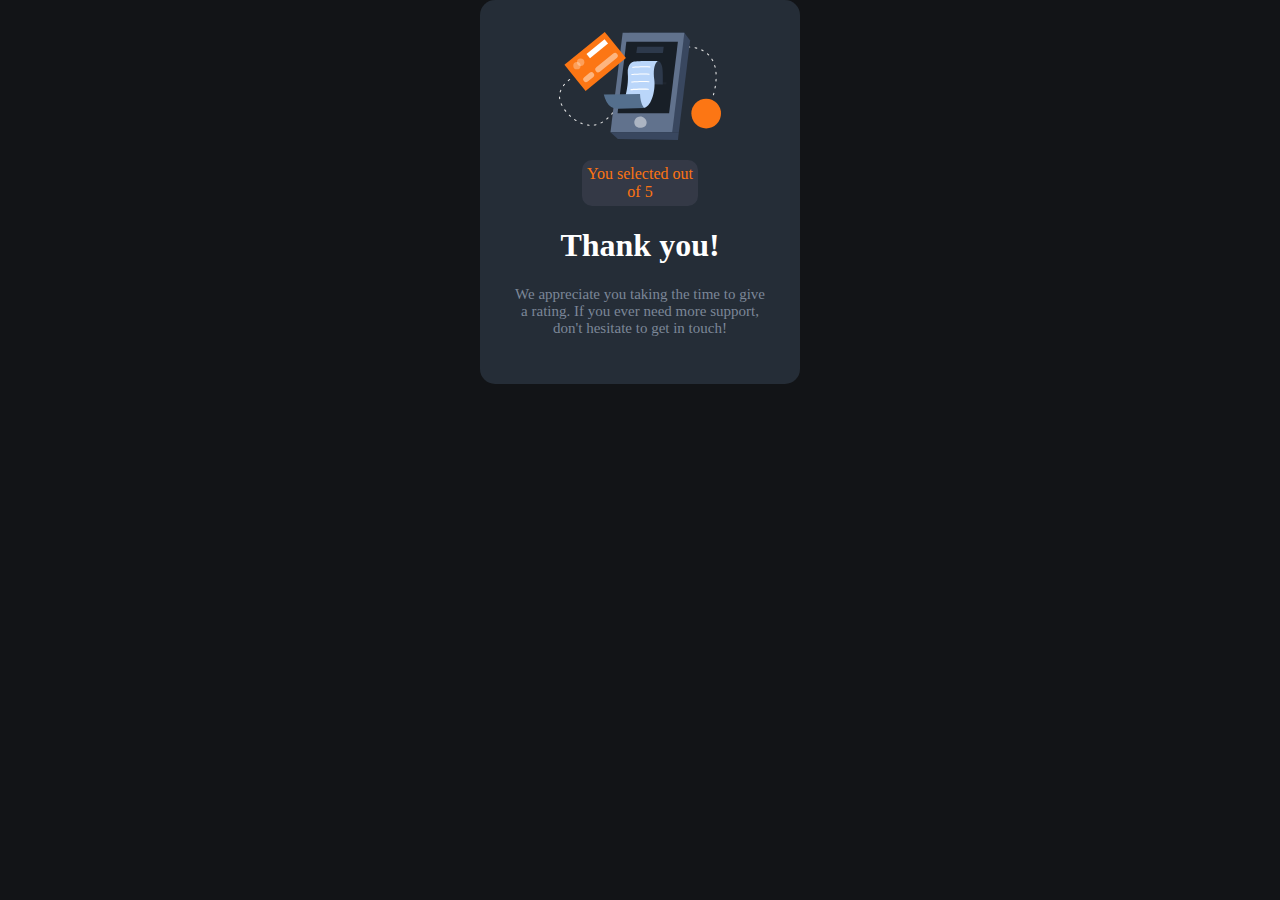
==== indexv2.html @ a54f667c "actualizacion v2" ====
<!DOCTYPE html>
<html lang="en">
<head>
    <meta charset="UTF-8">
    <meta http-equiv="X-UA-Compatible" content="IE=edge">
    <meta name="viewport" content="width=device-width, initial-scale=1.0">
    <title>state</title>
    <link rel="stylesheet" href="./style.css">
</head>
<body>
    <div class="container2">
        <div class="fom-container2">
            <img src="./images/illustration-thank-you.svg" alt="">
            <div class="selected">
                <p>You selected <!-- Add rating here --> out of 5</p>
            </div>
            <div class="title2">
                <h1>Thank you!</h1>
            </div>
            <div class="text2">
                <p>  We appreciate you taking the time to give a rating. If you ever need more support, 
                    don't hesitate to get in touch!</p>
            </div>
        </div>
    </div>
    
</body>
</html>
---- style.css ----
:root {
    --orange: hsl(25, 97%, 53%);
    --white: hsl(0, 0%, 100%);
    --Light-Grey: hsl(217, 12%, 63%);
    --Medium-Grey: hsl(216, 12%, 54%);
    --Dark-Blue: hsl(213, 19%, 18%);
    --Very-Dark-Blue: hsl(216, 12%, 8%);
    --grey : rgba(80, 80, 100, 0.348);
}

body {
    margin: 0;
    background-color: var(--Very-Dark-Blue);
}

.container, .container2{
    display: grid;
    place-items: center;
}
.fom-container {
    background-color: var(--Dark-Blue);
    width: 20%;
    padding: 2rem;
    border-radius: 15px;
}

.icon-star img {
    background-color: rgba(80, 80, 100, 0.348);
    padding: 10px;
    border-radius: 50%;

}

.title {
    color: var(--white);
    font-size: 15px;
}

.text {
    color: var(--Medium-Grey);
    font-size: 15px;
}

.buttom-number {
    display: flex;
    gap: 29px;
}

.buttom-number button {
    background-color: rgba(80, 80, 100, 0.348);
    border: none;
    display: block;
    padding: 16px;
    border-radius: 50%;
    color: var(--Medium-Grey);
    width: 100%;

}
.buttom-number button:hover {
    background-color: var(--orange);
    color: var(--white);
}
.buttom-number button:active {
    background-color: var(--Light-Grey);
}
button {
    cursor: pointer;
}

.buttom-submit {
    display: flex;
    justify-content: center;
    padding-top: 30px;
}

.buttom-submit button {
    width: 100%;
    border-radius: 10px;
    border: none;
    padding: 10px;
    background-color: var(--orange);
    text-transform: uppercase;
    color: var(--white);
}
.buttom-submit button:hover{
    background-color: var(--white);
    color: var(--orange);
}

/* state select */

.fom-container2 {
    background-color: var(--Dark-Blue);
    width: 20%;
    padding: 2rem;
    border-radius: 15px;
    text-align: center;
}

.selected p  {
    color: var(--orange);
    background-color: var(--grey);
    padding: 5px;
    margin-right: 70px;
    margin-left: 70px;
    border-radius: 10px;
}

.title2 h1 {
    color: var(--white);
}

.text2 {
    color: var(--Medium-Grey);
    font-size: 15px;
}
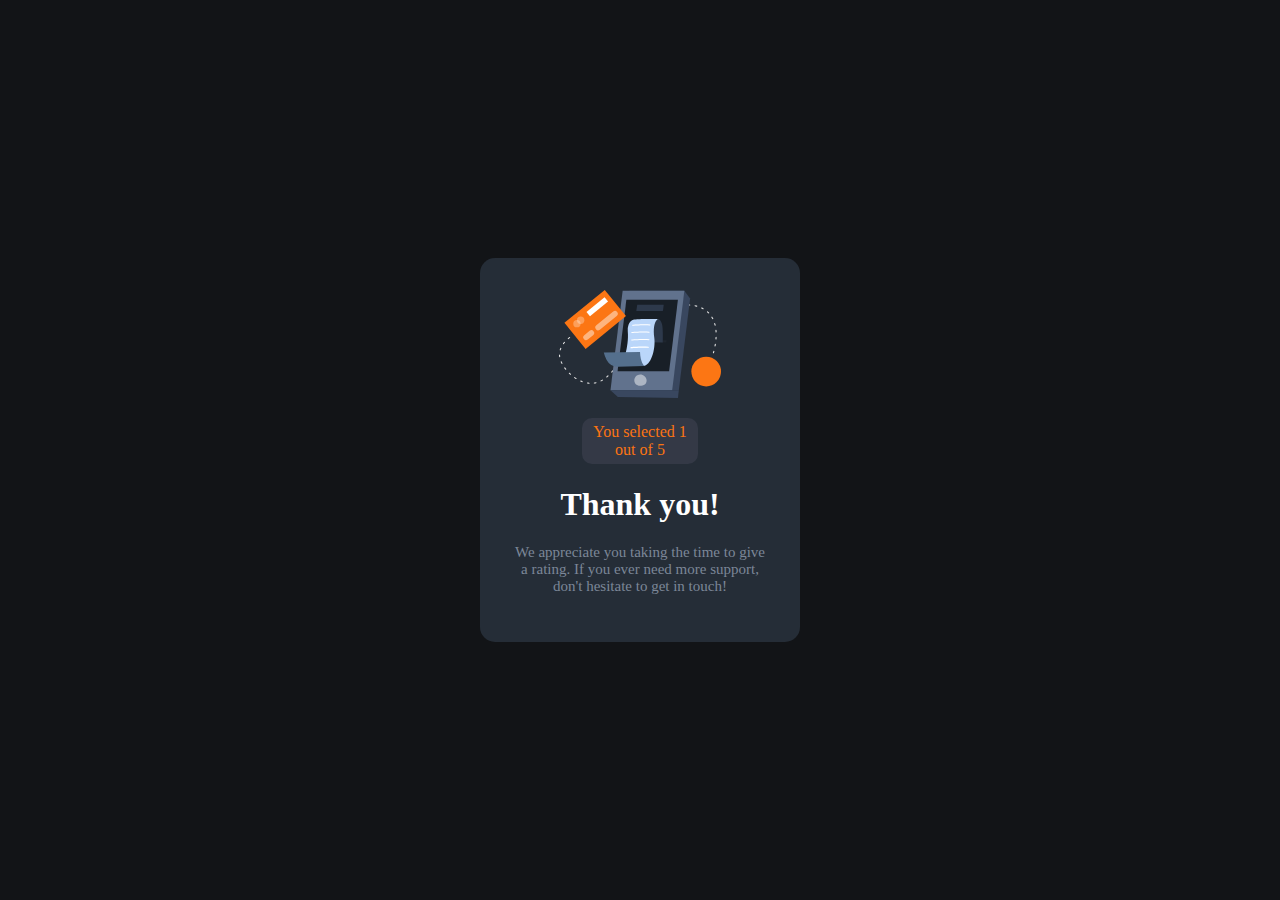
==== commit 2f2d23d5: "actualizacion v3" ====
--- a/indexv2.html
+++ b/indexv2.html
@@ -1,5 +1,6 @@
 <!DOCTYPE html>
 <html lang="en">
+
 <head>
     <meta charset="UTF-8">
     <meta http-equiv="X-UA-Compatible" content="IE=edge">
@@ -7,22 +8,26 @@
     <title>state</title>
     <link rel="stylesheet" href="./style.css">
 </head>
+
 <body>
     <div class="container2">
         <div class="fom-container2">
             <img src="./images/illustration-thank-you.svg" alt="">
             <div class="selected">
-                <p>You selected <!-- Add rating here --> out of 5</p>
+                <p>You selected 1 out of 5</p>
             </div>
             <div class="title2">
                 <h1>Thank you!</h1>
             </div>
             <div class="text2">
-                <p>  We appreciate you taking the time to give a rating. If you ever need more support, 
+                <p> We appreciate you taking the time to give a rating. If you ever need more support,
                     don't hesitate to get in touch!</p>
             </div>
         </div>
     </div>
-    
+
+    <script src="./main.js"></script>
+
 </body>
+
 </html>--- a/style.css
+++ b/style.css
@@ -5,7 +5,7 @@
     --Medium-Grey: hsl(216, 12%, 54%);
     --Dark-Blue: hsl(213, 19%, 18%);
     --Very-Dark-Blue: hsl(216, 12%, 8%);
-    --grey : rgba(80, 80, 100, 0.348);
+    --grey: rgba(80, 80, 100, 0.348);
 }
 
 body {
@@ -13,10 +13,20 @@
     background-color: var(--Very-Dark-Blue);
 }
 
-.container, .container2{
-    display: grid;
-    place-items: center;
+.inactive {
+    display: none;
 }
+
+.container,
+.container2 {
+    width: 100%;
+    height: 100vh;
+    display: flex;
+    justify-content: center;
+    align-items: center;
+}
+
+
 .fom-container {
     background-color: var(--Dark-Blue);
     width: 20%;
@@ -56,13 +66,16 @@
     width: 100%;
 
 }
+
 .buttom-number button:hover {
     background-color: var(--orange);
     color: var(--white);
 }
+
 .buttom-number button:active {
     background-color: var(--Light-Grey);
 }
+
 button {
     cursor: pointer;
 }
@@ -82,7 +95,8 @@
     text-transform: uppercase;
     color: var(--white);
 }
-.buttom-submit button:hover{
+
+.buttom-submit button:hover {
     background-color: var(--white);
     color: var(--orange);
 }
@@ -95,9 +109,10 @@
     padding: 2rem;
     border-radius: 15px;
     text-align: center;
+    
 }
 
-.selected p  {
+.selected p {
     color: var(--orange);
     background-color: var(--grey);
     padding: 5px;
@@ -113,8 +128,4 @@
 .text2 {
     color: var(--Medium-Grey);
     font-size: 15px;
-}
-
-
-
-
+}